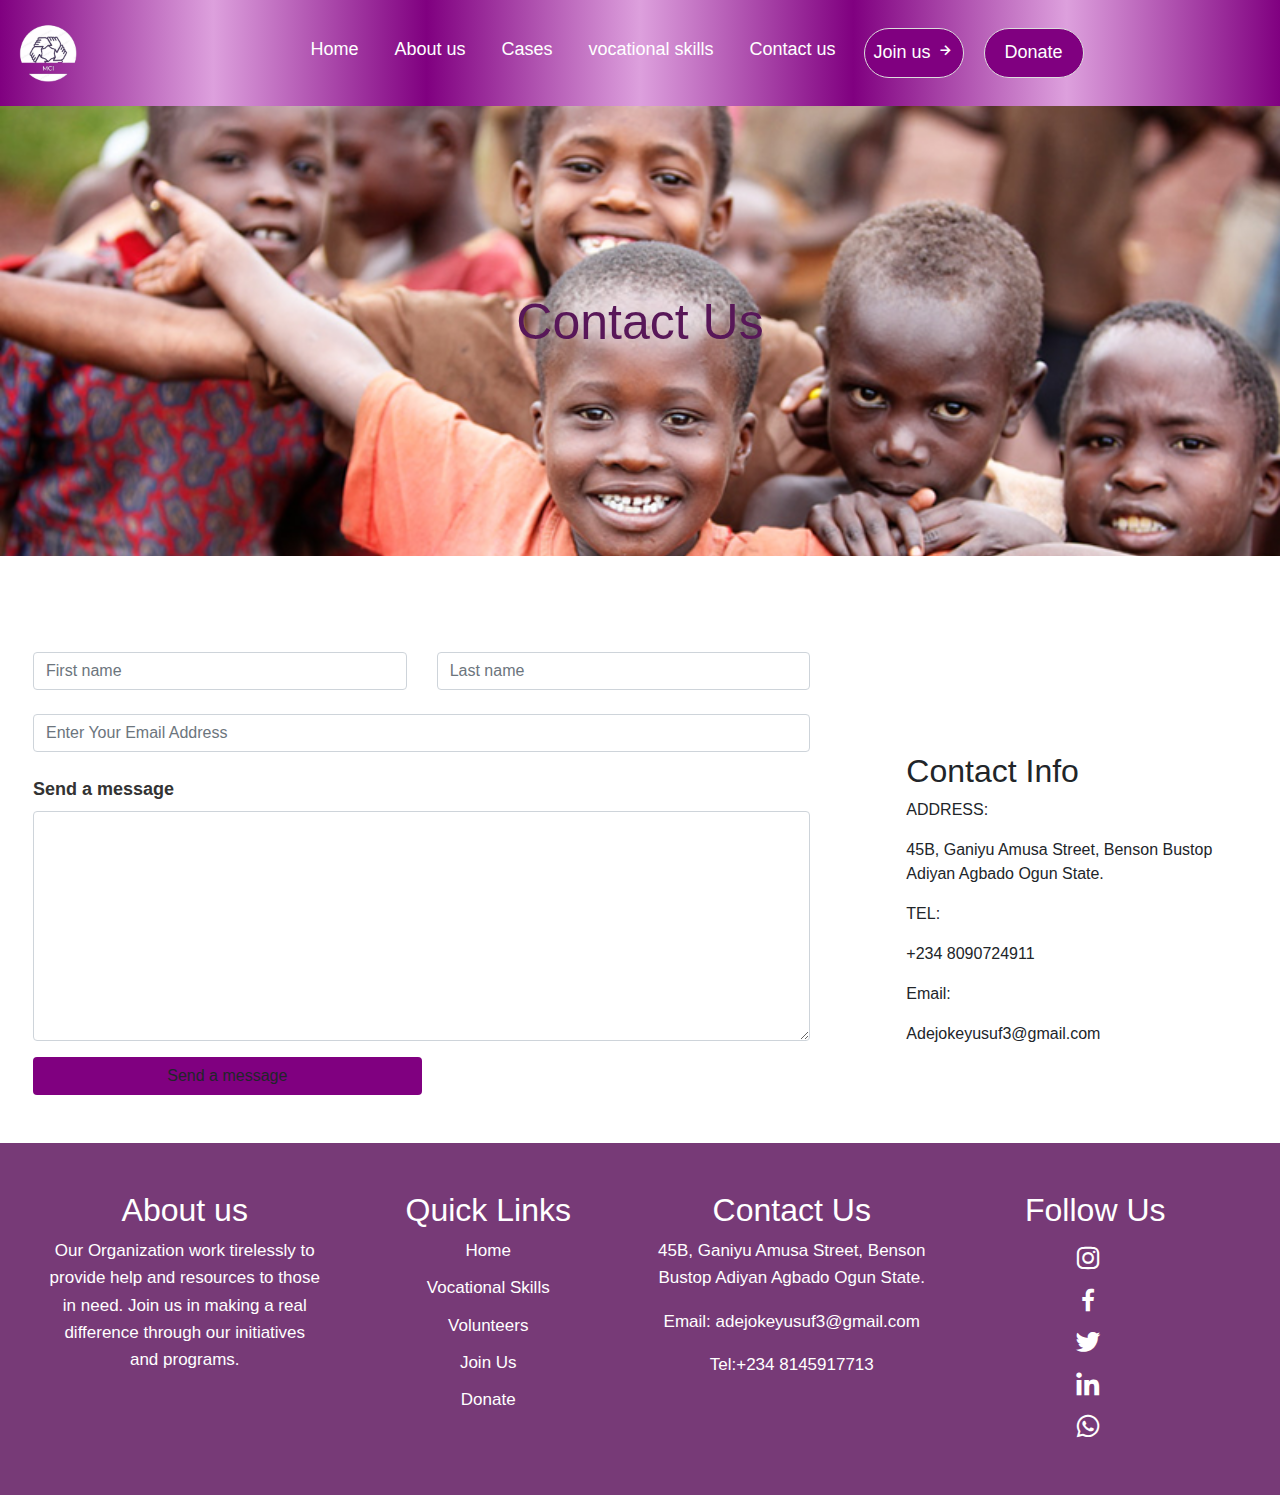
==== contact.html @ e68619eb "Initial commit" ====
<!DOCTYPE html>
<html lang="en">
  <head>
    <!-- Required meta tags -->
    <meta charset="utf-8" />
    <meta
      name="viewport"
      content="width=device-width, initial-scale=1, shrink-to-fit=no"
    />

    <!-- Bootstrap CSS -->
    <link
      rel="stylesheet"
      href="https://cdn.jsdelivr.net/npm/bootstrap@4.4.1/dist/css/bootstrap.min.css"
      integrity="sha384-Vkoo8x4CGsO3+Hhxv8T/Q5PaXtkKtu6ug5TOeNV6gBiFeWPGFN9MuhOf23Q9Ifjh"
      crossorigin="anonymous"
    />
    <link rel="stylesheet" href="/css/style.css" />
    <link
      href="https://unpkg.com/boxicons@2.1.4/css/boxicons.min.css"
      rel="stylesheet"
    />

    <title>Martos Care Initiative</title>
  </head>
  <body>
    <!-- navbar section -->
    <nav class="navbar navbar-expand-lg navbar-light">
      <a class="navbar-brand" href="#"
        ><img src="/Asset/image/logo3.png" width="90" alt=""
      /></a>
      <button
        class="navbar-toggler"
        type="button"
        data-toggle="collapse"
        data-target="#navbarSupportedContent"
        aria-controls="navbarSupportedContent"
        aria-expanded="false"
        aria-label="Toggle navigation"
      >
        <span class="navbar-toggler-icon"></span>
      </button>

      <div class="collapse navbar-collapse" id="navbarSupportedContent">
        <ul class="navbar-nav mx-auto">
          <li class="nav-item active">
            <a class="nav-link" href="./index.html"
              >Home <span class="sr-only">(current)</span></a
            >
          </li>
          <li class="nav-item">
            <a class="nav-link" href="index.html#about">About us</a>
          </li>
          <li class="nav-item">
            <a class="nav-link" href="index.html#cases">Cases</a>
          </li>
          <li class="nav-item">
            <a class="nav-link" href="./skills.html">vocational skills</a>
          </li>

          <li class="nav-item">
            <a class="nav-link" href="/contact.html">Contact us</a>
          </li>
          <li class="nav-item">
            <button class="nav-button">
              <a href="./volunteer.html"
                >Join us <i class="bx bx-right-arrow-alt"></i
              ></a>
            </button>
          </li>
          <li class="nav-item">
            <button class="nav-button">
              <a href="/donation.html">Donate</a>
            </button>
          </li>
        </ul>
      </div>
    </nav>
    <!-- navbar section done -->
    <!-- hero section -->
    <section class="contact-us">
      <div class="contact">
        <p>Contact Us</p>
      </div>
      <div class="contact-form">
        <div class="row">
          <form class="col-sm-12 col-md-12 col-lg-8 mt-5 p-5">
            <div class="row">
              <div class="col">
                <input
                  type="text"
                  class="form-control"
                  placeholder="First name"
                />
              </div>
              <div class="col">
                <input
                  type="text"
                  class="form-control"
                  placeholder="Last name"
                />
              </div>
            </div>
            <div class="mt-4">
              <input
                type="text"
                class="form-control"
                placeholder="Enter Your Email Address"
              />
            </div>
            <div class="form-group mt-4">
              <label for="exampleFormControlTextarea1">Send a message</label>
              <textarea
                class="form-control"
                id="exampleFormControlTextarea1"
                rows="9"
              ></textarea>
            </div>
            <div>
              <button type="submit" class="btn w-50">Send a message</button>
            </div>
          </form>
          <div class="address col-sm-12 col-md-12 col-lg-4 p-5">
            <h2 class="mt-5">Contact Info</h2>
            <p>ADDRESS:</p>
            <p>
              45B, Ganiyu Amusa Street, Benson Bustop Adiyan Agbado Ogun State.
            </p>
            <p>TEL:</p>
            <p>+234 8090724911</p>

            <p>Email:</p>
            <p>Adejokeyusuf3@gmail.com</p>
          </div>
        </div>
      </div>
    </section>
    <!-- footer section -->
    <section class="my-footer p-5">
      <footer>
        <div class="row footer-container">
          <div
            class="footer-items text-center col-12 col-sm-12 col-lg-3 col-md-6"
          >
            <h2 class="text-center">About us</h2>
            <p>
              Our Organization work tirelessly to provide help and resources to
              those in need. Join us in making a real difference through our
              initiatives and programs.
            </p>
          </div>
          <div
            class="footer-items text-center col-12 col-sm-12 col-lg-3 col-md-6"
          >
            <h2>Quick Links</h2>
            <ul>
              <li><a href="./index.html">Home</a></li>
              <li><a href="./skills.html">Vocational Skills</a></li>
              <li><a href="./volunteer.html">Volunteers</a></li>
              <li><a href="/register.html">Join Us</a></li>
              <li><a href="/donation.html">Donate</a></li>
            </ul>
          </div>
          <div
            class="footer-items text-center col-12 col-sm-12 col-lg-3 col-md-6"
          >
            <h2>Contact Us</h2>
            <p class="contact-text">
              45B, Ganiyu Amusa Street, Benson Bustop Adiyan Agbado Ogun State.
            </p>
            <p class="contact-text">
              Email:
              <a href="mailto:adejokeyusuf3@gmail.com"
                >adejokeyusuf3@gmail.com</a
              >
            </p>
            <p class="contact-text">
              Tel:<a href="tel:+2348145917713">+234 8145917713</a>
            </p>
          </div>
          <div
            class="footer-items text-center col-12 col-sm-12 col-lg-3 col-md-6"
          >
            <h2>Follow Us</h2>
            <div class="social-icons">
              <a
                href="https://www.instagram.com/yusufmoryam/profilecard/?igsh=dzJwOGtmNWZrNzB1"
                ><i class="bx bxl-instagram"></i
              ></a>
              <a href="https://www.facebook.com/moryam.yusuf.3?mibextid=ZbWKwL"
                ><i class="bx bxl-facebook"></i
              ></a>
              <a
                href="https://twitter.com/Maryam96306361?t=nwQL7bHPOCJaBLfx_l9xHw&s=08"
                ><i class="bx bxl-twitter"></i
              ></a>
              <a href="https://www.linkedin.com/in/moryam-yusuf-185930239"
                ><i class="bx bxl-linkedin"></i
              ></a>
              <a
                href="https://wa.me/%2B2348090724917?text=Hello%20I%E2%80%99d%20like%20to%20make%20enquiries%20about%20the%20program%20"
                ><i class="bx bxl-whatsapp"></i
              ></a>
            </div>
          </div>
        </div>
      </footer>
    </section>

    <!-- Footer section done -->

    <!-- Optional JavaScript -->
    <!-- jQuery first, then Popper.js, then Bootstrap JS -->
    <script
      src="https://code.jquery.com/jquery-3.4.1.slim.min.js"
      integrity="sha384-J6qa4849blE2+poT4WnyKhv5vZF5SrPo0iEjwBvKU7imGFAV0wwj1yYfoRSJoZ+n"
      crossorigin="anonymous"
    ></script>
    <script
      src="https://cdn.jsdelivr.net/npm/popper.js@1.16.0/dist/umd/popper.min.js"
      integrity="sha384-Q6E9RHvbIyZFJoft+2mJbHaEWldlvI9IOYy5n3zV9zzTtmI3UksdQRVvoxMfooAo"
      crossorigin="anonymous"
    ></script>
    <script
      src="https://cdn.jsdelivr.net/npm/bootstrap@4.4.1/dist/js/bootstrap.min.js"
      integrity="sha384-wfSDF2E50Y2D1uUdj0O3uMBJnjuUD4Ih7YwaYd1iqfktj0Uod8GCExl3Og8ifwB6"
      crossorigin="anonymous"
    ></script>
  </body>
</html>
---- css/style.css ----
* {
  margin: 0;
  padding: 0;
  box-sizing: border-box;
  scroll-behavior: smooth;
  /* font-size: 18px; */
}
body::-webkit-scrollbar {
  display: none;
}
/* styling the header section */
.navbar .navbar-brand a {
  background-color: red;
  font-size: 30px;
}

.navbar {
  /* background: #000080; */
  background: linear-gradient(
    to right,
    purple,
    plum,
    purple,
    plum,
    purple,
    plum,
    purple
  );
  padding: 3px;
}

/* #navbarSupportedContent ul {
  margin-inline-start: 30%;
} */
#navbarSupportedContent li {
  margin-inline: 10px;
}
#navbarSupportedContent a {
  /* color: #da0c0c; */
  color: #ffffff;
  font-weight: 500;
  font-size: 18px;
  /* font-weight: 80px; */
}
#navbarSupportedContent a:hover {
  color: #000;
}

.nav-button {
  height: 50px;
  width: 100px;
  background-color: purple;
  border-radius: 100px;
  border: 1px solid #ddd;
  outline: none;
}
.nav-button a {
  text-decoration: none;
}
/* styling the header section done */

/* hero section */
.hero-container {
  background-image: url("/Asset/image/charity-image.png");
  background-size: cover;
  background-position: center;
  background-repeat: no-repeat;
  height: 90vh;
  color: white;
  display: flex;
  flex-direction: column;
  justify-content: center;
  align-items: center;
  text-align: center;
  /* padding: 20px; */
}
.hero-container h1 {
  font-size: 80px;
  /* color: #da0c0c; */
  font-weight: 500px;
}
.hero-container p {
  font-size: 20px;
  /* color: #000080; */
  font-weight: 500px;
}
.hero-container button {
  height: 70px;
  width: 160px;
  color: black;
  border-radius: 45%;
  font-size: 18px;
  /* text-decoration: none; */
  /* background-color: blue; */
  margin: 80px;
}
.items {
  justify-content: center;
  align-items: center;
  align-self: center;
  /* margin: 0 auto; */
}
.orphan-container {
  background: grey;
  color: whitesmoke;
  padding: 20px;
}
.orphan {
  border: 2px solid rgb(238, 234, 234);
}
.feed-container {
  background: orange;
  color: whitesmoke;
  padding: 20px;
}
.feed {
  border: 2px solid rgb(238, 234, 234);
}
.education-container {
  background: rgb(133, 43, 43);
  color: whitesmoke;
  padding: 20px;
}
.education {
  border: 2px solid rgb(238, 234, 234);
}
.medical-container {
  background: darkolivegreen;
  color: whitesmoke;
  padding: 20px;
}
.medical {
  border: 2px solid rgb(238, 234, 234);
}
/* .medical-container {
  background: darkolivegreen;
  color: whitesmoke;
  padding: 20px;
}
.medical {
  border: 2px solid rgb(238, 234, 234);
} */
/* mission section */
.our-mission {
  margin-block-start: 80px;
}
.mission-text {
  margin-block-start: 30px;
}
.mission-image {
  width: min-content;
}

/* mission section done */
.about-us {
  /* position: relative; */
  height: 100vh;
  width: 100%;
  background-repeat: no-repeat;
  background-attachment: fixed;
  background-position: center;
  background-size: contain;
  background-image: linear-gradient(rgba(0, 0, 0, 0.5), rgba(0, 0, 0, 0.5)),
    url(/Asset/image/charity-image.png);
  /* background-color: #da0c0c; */
  /* color: orangered; */
  color: white;
}
.overlay {
  position: absolute;
  /* top: 100; */
  /* left: 0; */
  width: 100%;
  height: 100vh;
  background-color: rgb(143, 61, 143, 0.4); /* Green color with transparency */
  z-index: 1;
}

/* vocational skills page */
.reason {
  background: linear-gradient(
    45deg,
    rgb(231, 192, 231),
    plum,
    rgb(233, 187, 233),
    plum,
    rgb(250, 160, 250)
  );
}
.reason-container p {
  text-align: center;
  font-size: 18px;
  color: #000;
  padding: 30px;
}
.form-section {
  padding-block: 40px;
}
.form-section button {
  background-color: purple;
  color: white;
  font-size: 20px;
  font-weight: 500;
  height: 45px;
  border: none;
}
.form-section button:hover {
  background-color: rgb(156, 68, 156);
  color: white;
  font-size: 20px;
  font-weight: 500;
  height: 45px;
  border: 1px solid rgb(73, 67, 67);
}
/* vocational skills page done */
/* donation page */
.donation-image img {
  width: 100%;
  height: 220px;
}

/* donation page done */
.practice-overflow {
  overflow: auto;
  white-space: nowrap;
}

/* about us page */
/* vonlunteers section */
.volunteer-section {
  display: flex;
  justify-content: space-around;
  flex-wrap: wrap;
  gap: 20px;
  padding: 20px;
}

.volunteer-card {
  background: #f9f9f9;
  border-radius: 20px;
  box-shadow: 0 4px 10px rgba(0, 0, 0, 0.1);
  text-align: center;
  padding: 20px;
  width: 250px;
}
.volunteer-card img {
  width: 100px;
  height: 100px;
  border-radius: 50%;
  object-fit: cover;
}

.volunteer-info h3 {
  margin: 10px 0;
  font-size: 18px;
}

.role {
  display: inline-block;
  padding: 5px 10px;
  border-radius: 15px;
  font-size: 14px;
  color: white;
}

.yellow {
  background-color: #f1c40f;
}

.red {
  background-color: #e74c3c;
}

.blue {
  background-color: #3498db;
}

.green {
  background-color: #2ecc71;
}

/* join-us section */
.join-us-container {
  /* position: relative; */
  height: 100vh;
  max-width: 100%;
  background-repeat: no-repeat;
  /* background-attachment: fixed; */
  background-position: center;
  background-size: contain;
  background-image: linear-gradient(rgba(0, 1, 0, 0.5), rgba(0, 0, 0, 0.5)),
    url(/Asset/image/privileged1.jpg);
  background-color: #da0c0c;
  /* color: orangered; */
}
.join-us {
  position: relative;
  background-color: white;
  max-width: 50%;
  height: 50vh;
  top: 25%;
}
join-us-text {
  position: relative;
  top: 100%;
}

/* join-us section done */

/* vonlunteers section done */

/* volunteer registration */
.volunteer-container {
  background-color: #ffffff;
  border-radius: 10px;
  box-shadow: 0 4px 12px rgba(0, 0, 0, 0.1);
  max-width: 600px;
  width: 100%;
  padding: 40px;
  margin: 0 auto;
}
.volunteer-header {
  text-align: center;
  margin-bottom: 30px;
}
.volunteer-header-title {
  color: #005b96;
  font-size: 28px;
}
.volunteer-header-description {
  color: #555;
  font-size: 16px;
}
.volunteer-form {
  display: flex;
  flex-direction: column;
}
.volunteer-form-label {
  font-weight: 600;
  margin-bottom: 8px;
  color: #333;
}
.volunteer-form-input,
.volunteer-form-select,
.volunteer-form-textarea {
  padding: 12px;
  margin-bottom: 15px;
  border: 1px solid #ccc;
  border-radius: 5px;
  font-size: 16px;
  width: 100%;
}
.volunteer-form-button {
  background-color: #28a745;
  color: white;
  border: none;
  padding: 15px;
  border-radius: 5px;
  cursor: pointer;
  font-size: 18px;
  margin-top: 20px;
  width: 100%;
}
.volunteer-form-button:hover {
  background-color: #218838;
}
.volunteer-footer {
  text-align: center;
  margin-top: 30px;
  font-size: 14px;
  color: #777;
}

/* volunteer registration done */
/* about us page done */

.join-us-container {
  background-image: url("/Asset/image/privileged1.jpg");
  background-size: cover;
  background-repeat: no-repeat;
  background-position: center;
  padding: 100px 0;
  display: flex;
  justify-content: center;
  /* align-items: center; */
  /* max-height: 500px; */
  height: min-content;
}

.join-us {
  background-color: #b71c1c;
  padding: 40px;
  text-align: center;
  color: white;
  max-width: 600px;
  border-radius: 10px;
  box-shadow: 0px 4px 10px rgba(0, 0, 0, 0.2);
  margin-block-end: 0%;
}

.join-us h2 {
  font-size: 36px;
  margin-bottom: 20px;
}

.join-us p {
  font-size: 16px;
  margin-bottom: 30px;
}

.join-us .btn {
  background-color: transparent;
  border: 1px solid white;
  padding: 10px 20px;
  font-size: 16px;
  color: white;
  text-decoration: none;
  border-radius: 5px;
  transition: background-color 0.3s ease;
}

.join-us .btn:hover {
  background-color: white;
  color: #b71c1c;
}

/* donation section */

.donation-page {
  background-color: #fff;
  max-width: 900px;
  /* width: 100%; */
  padding: 40px;
  border-radius: 10px;
  box-shadow: 0 8px 16px rgba(0, 0, 0, 0.1);
  margin: 0 auto;
}
.donate-header {
  text-align: center;
  margin-bottom: 30px;
}
.donate-header h1 {
  color: #007bff;
  font-size: 32px;
}
.donate-header p {
  color: #333;
  font-size: 16px;
}
.donation-form {
  display: flex;
  flex-direction: column;
  gap: 15px;
}
label {
  font-weight: 600;
  color: #333;
  /* color: #b71c1c; */
  font-size: 18px;
}
input,
select {
  padding: 12px;
  border: 1px solid #ccc;
  border-radius: 5px;
  font-size: 16px;
  width: 100%;
}
.payment-options {
  display: flex;
  flex-direction: column;
  margin-top: 20px;
}
.payment-options label {
  font-weight: 600;
  color: #007bff;
  cursor: pointer;
  font-size: 18px;
}
.payment-options input {
  margin-right: 10px;
}
.donate-button {
  background-color: #28a745;
  color: white;
  border: none;
  padding: 15px;
  border-radius: 5px;
  cursor: pointer;
  font-size: 18px;
  margin-top: 20px;
}
.donate-button:hover {
  background-color: #218838;
}
/* .footer {
  text-align: center;
  margin-top: 30px;
  font-size: 14px;
  color: #555;
} */
.payment-description {
  font-size: 13px;
  margin-top: 5px;
  color: #666;
}
.custom-amount-input {
  display: none;
}

/* .required {
  color: red;
}  */
/* donation section done */

/* contact us section */

.contact {
  background-image: url("/Asset/image/charity-image.png");
  background-size: cover;
  background-position: center;
  background-repeat: no-repeat;
  height: 50vh;
  color: rgb(88, 23, 88);
  /* color: #da0c0c; */
  display: flex;
  flex-direction: column;
  justify-content: center;
  align-items: center;
  text-align: center;
  font-size: 50px;
  font-weight: 500;
  animation: image 5s ease-in infinite;
  /* padding: 20px; */
}
.address {
  margin-top: 100px;
}
.contact-form button {
  background-color: purple;
}
/* footer section */

.my-footer {
  background-color: rgb(119, 58, 119);
  color: white;
  padding: 40px 0;
}
.footer h2 {
  font-size: 25px;
  margin-bottom: 15px;
}
.my-footer p,
.my-footer ul {
  font-size: 17px;
  line-height: 1.6;
  list-style: none;
}
.my-footer ul li a {
  color: white;
  text-decoration: none;
  margin-bottom: 10px;
  display: inline-block;
  transition: color 0.3s;
}

.my-footer ul li a:hover {
  color: #3498db;
}
.social-icons a {
  margin-right: 15px;
  display: block;
}

.social-icons i {
  font-size: 30px;
  line-height: 1.4;
  color: white;
  transition: color 0.3s;
}
.social-icons i:hover {
  color: #3498db;
}
.contact-text a {
  color: #fff;
  text-decoration: none;
  transition: color 0.3s;
}
.contact-text a:hover {
  color: #3498db;
}

@media (max-width: 768px) {
}
/* Responsive Design */
@media (max-width: 768px) {
  /* .footer-container {
    flex-direction: column;
    text-align: left;
  }

  .footer-section {
    margin-bottom: 20px;
  } */
}

@media screen and (max-width: 768px) {
  .join-us {
    padding: 20px 30px;
    max-width: 400px;
    max-height: 300px;
  }

  .join-us h2 {
    font-size: 28px;
  }

  .join-us p {
    font-size: 14px;
  }

  .join-us .btn {
    font-size: 14px;
    padding: 8px 16px;
  }
}
@media screen and (max-width: 991px) {
  .about-us {
    /* position: relative; */
    height: 180vh;
    width: 100%;
    background-repeat: no-repeat;
    background-attachment: fixed;
    background-position: center;
    background-size: contain;
    background-image: linear-gradient(rgba(0, 0, 0, 0.5), rgba(0, 0, 0, 0.5)),
      url(/Asset/image/charity-image.png);
    color: white;
  }
  .overlay {
    position: absolute;
    max-width: 100%;
    height: 180vh;
    background-color: rgb(143, 61, 143, 0.4);
    z-index: 1;
  }
  .about-text h1,
  p {
    text-align: center;
    padding-inline: 20px;
  }
}
@media screen and (max-width: 384px) {
  .about-us {
    /* position: relative; */
    height: 190vh;
    width: 100%;
    background-repeat: no-repeat;
    background-attachment: fixed;
    background-position: center;
    background-size: contain;
    background-image: linear-gradient(rgba(0, 0, 0, 0.5), rgba(0, 0, 0, 0.5)),
      url(/Asset/image/charity-image.png);
    /* background-color: #da0c0c; */
    /* color: orangered; */
    color: white;
  }
  .overlay {
    position: absolute;
    max-width: 100%;
    height: 190vh;
    background-color: rgba(
      32,
      32,
      243,
      0.7
    ); /* Green color with transparency */
    z-index: 1;
  }
  .about-text h1,
  p {
    text-align: center;
    padding-inline: 20px;
  }
}
@media screen and (max-width: 1029px) {
  .join-us {
    padding: 20px 30px;
    max-width: 400px;
    max-height: 350px;
  }
}

/* example */
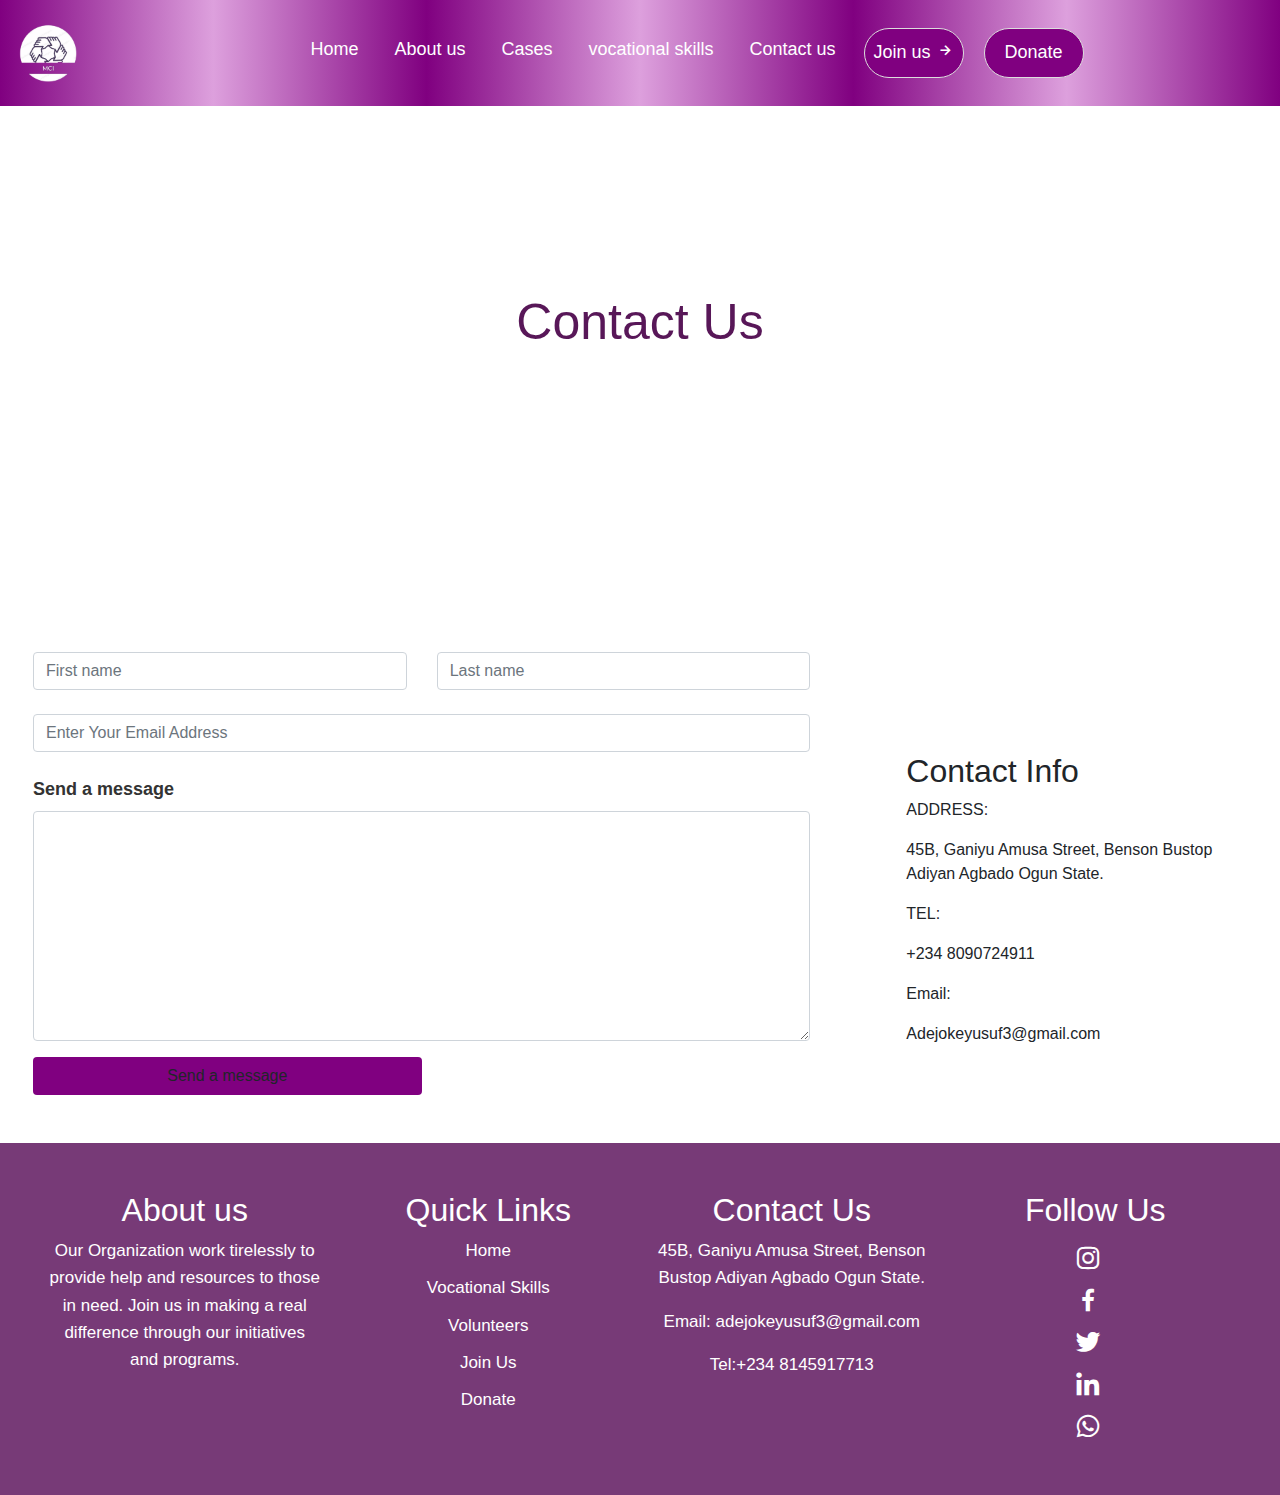
==== commit 65553ccd: "Made corection             <ul>" ====
--- a/contact.html
+++ b/contact.html
@@ -15,7 +15,7 @@
       integrity="sha384-Vkoo8x4CGsO3+Hhxv8T/Q5PaXtkKtu6ug5TOeNV6gBiFeWPGFN9MuhOf23Q9Ifjh"
       crossorigin="anonymous"
     />
-    <link rel="stylesheet" href="/css/style.css" />
+    <link rel="stylesheet" href="./css/style.css" />
     <link
       href="https://unpkg.com/boxicons@2.1.4/css/boxicons.min.css"
       rel="stylesheet"
@@ -27,7 +27,7 @@
     <!-- navbar section -->
     <nav class="navbar navbar-expand-lg navbar-light">
       <a class="navbar-brand" href="#"
-        ><img src="/Asset/image/logo3.png" width="90" alt=""
+        ><img src="./Asset/image/logo3.png" width="90" alt=""
       /></a>
       <button
         class="navbar-toggler"
@@ -59,7 +59,7 @@
           </li>
 
           <li class="nav-item">
-            <a class="nav-link" href="/contact.html">Contact us</a>
+            <a class="nav-link" href="./contact.html">Contact us</a>
           </li>
           <li class="nav-item">
             <button class="nav-button">
@@ -70,7 +70,7 @@
           </li>
           <li class="nav-item">
             <button class="nav-button">
-              <a href="/donation.html">Donate</a>
+              <a href="./donation.html">Donate</a>
             </button>
           </li>
         </ul>
@@ -157,8 +157,8 @@
               <li><a href="./index.html">Home</a></li>
               <li><a href="./skills.html">Vocational Skills</a></li>
               <li><a href="./volunteer.html">Volunteers</a></li>
-              <li><a href="/register.html">Join Us</a></li>
-              <li><a href="/donation.html">Donate</a></li>
+              <li><a href="./register.html">Join Us</a></li>
+              <li><a href="./donation.html">Donate</a></li>
             </ul>
           </div>
           <div
--- a/css/style.css
+++ b/css/style.css
@@ -61,7 +61,7 @@
 
 /* hero section */
 .hero-container {
-  background-image: url("/Asset/image/charity-image.png");
+  background-image: url("./Asset/image/charity-image.png");
   background-size: cover;
   background-position: center;
   background-repeat: no-repeat;
@@ -161,7 +161,7 @@
   background-position: center;
   background-size: contain;
   background-image: linear-gradient(rgba(0, 0, 0, 0.5), rgba(0, 0, 0, 0.5)),
-    url(/Asset/image/charity-image.png);
+    url(./Asset/image/charity-image.png);
   /* background-color: #da0c0c; */
   /* color: orangered; */
   color: white;
@@ -289,7 +289,7 @@
   background-position: center;
   background-size: contain;
   background-image: linear-gradient(rgba(0, 1, 0, 0.5), rgba(0, 0, 0, 0.5)),
-    url(/Asset/image/privileged1.jpg);
+    url(./Asset/image/privileged1.jpg);
   background-color: #da0c0c;
   /* color: orangered; */
 }
@@ -375,7 +375,7 @@
 /* about us page done */
 
 .join-us-container {
-  background-image: url("/Asset/image/privileged1.jpg");
+  background-image: url("./Asset/image/privileged1.jpg");
   background-size: cover;
   background-repeat: no-repeat;
   background-position: center;
@@ -516,7 +516,7 @@
 /* contact us section */
 
 .contact {
-  background-image: url("/Asset/image/charity-image.png");
+  background-image: url("./Asset/image/charity-image.png");
   background-size: cover;
   background-position: center;
   background-repeat: no-repeat;
@@ -634,7 +634,7 @@
     background-position: center;
     background-size: contain;
     background-image: linear-gradient(rgba(0, 0, 0, 0.5), rgba(0, 0, 0, 0.5)),
-      url(/Asset/image/charity-image.png);
+      url(./Asset/image/charity-image.png);
     color: white;
   }
   .overlay {
@@ -660,7 +660,7 @@
     background-position: center;
     background-size: contain;
     background-image: linear-gradient(rgba(0, 0, 0, 0.5), rgba(0, 0, 0, 0.5)),
-      url(/Asset/image/charity-image.png);
+      url(./Asset/image/charity-image.png);
     /* background-color: #da0c0c; */
     /* color: orangered; */
     color: white;
